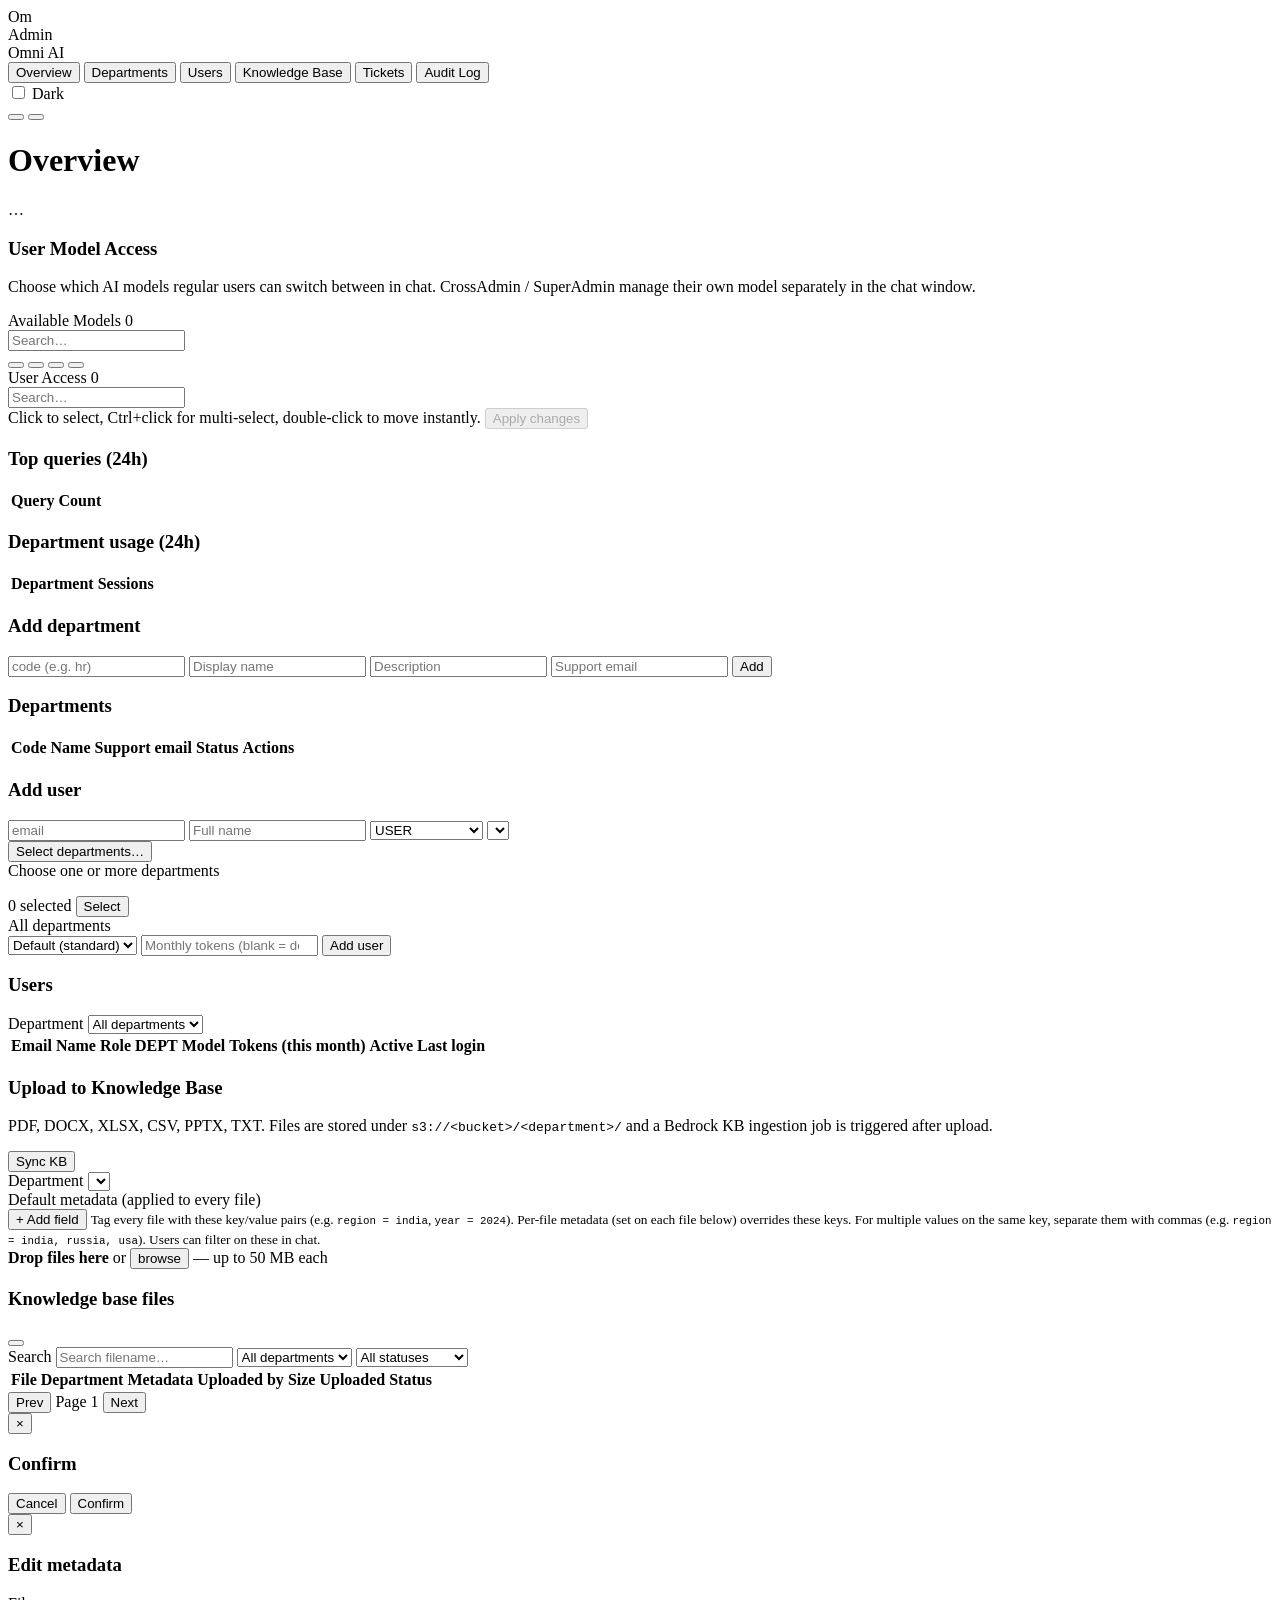
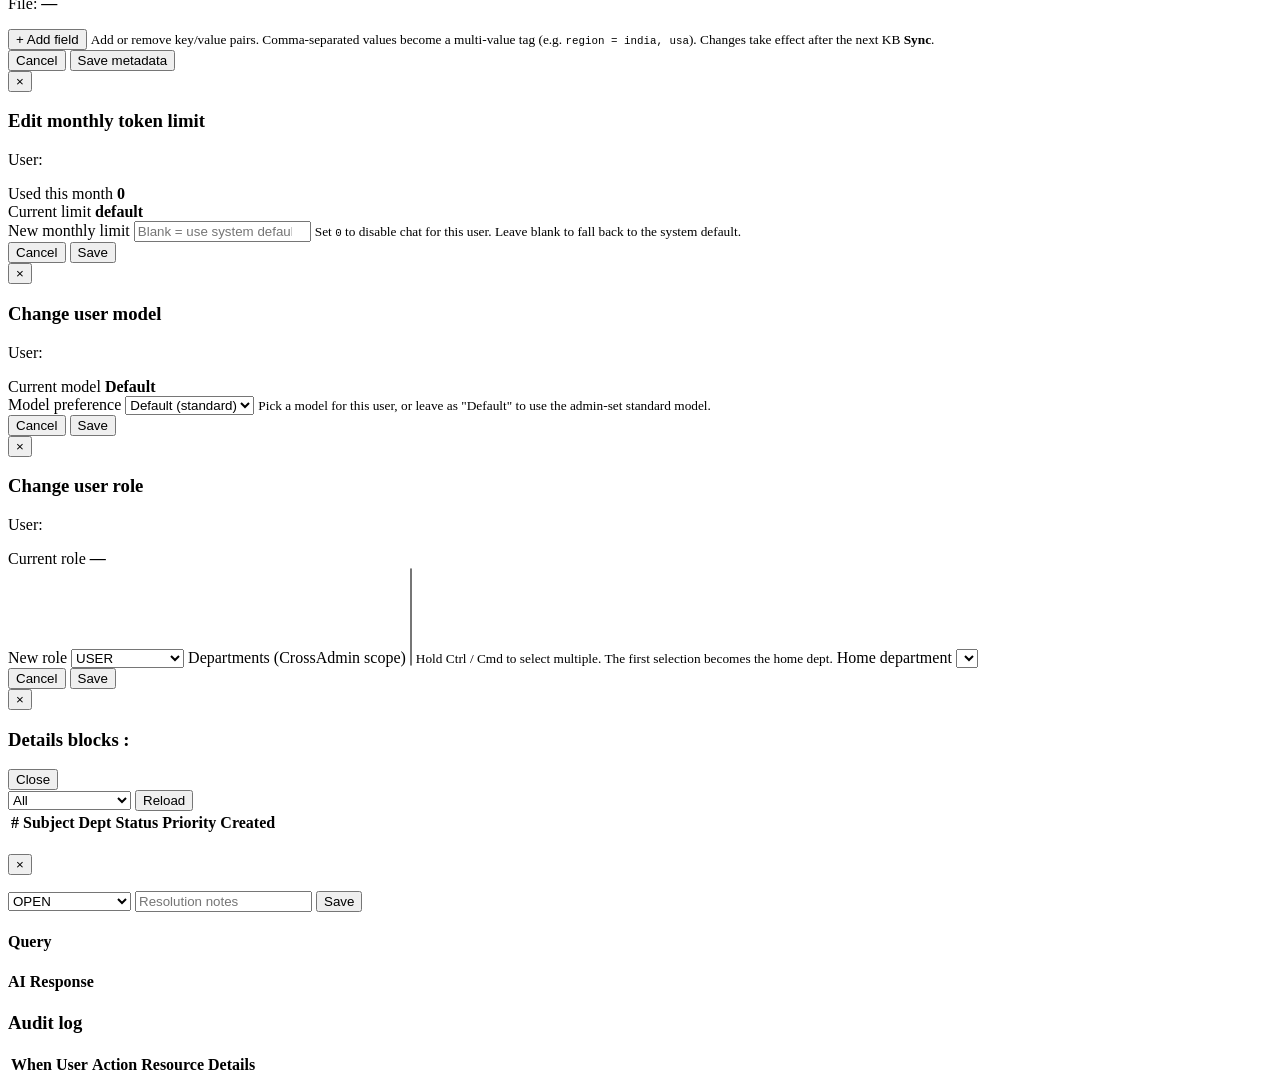
==== frontend/admin.html @ 7bd25db5 "first commit" ====
<!DOCTYPE html>
<html lang="en" data-theme="dark">
<head>
  <meta charset="UTF-8" />
  <meta name="viewport" content="width=device-width, initial-scale=1.0" />
  <title>Omni AI · Admin</title>
  <link rel="stylesheet" href="/css/main.css" />
  <link rel="stylesheet" href="/css/admin.css" />
</head>
<body class="admin-body">
  <aside class="sidebar admin-sidebar">
    <div class="sidebar-head">
      <div class="brand small">
        <div class="brand-mark">Om</div>
        <div>
          <div class="brand-name">Admin</div>
          <div class="brand-tag">Omni AI</div>
        </div>
      </div>
    </div>
    <nav class="admin-nav">
      <button class="nav-btn active" data-tab="overview"    data-icon-key="overview"><span class="nav-icon"></span><span>Overview</span></button>
      <button class="nav-btn"        data-tab="departments" data-icon-key="building"><span class="nav-icon"></span><span>Departments</span></button>
      <button class="nav-btn"        data-tab="users"       data-icon-key="users"><span class="nav-icon"></span><span>Users</span></button>
      <button class="nav-btn"        data-tab="uploads"     data-icon-key="knowledge"><span class="nav-icon"></span><span>Knowledge Base</span></button>
      <button class="nav-btn"        data-tab="tickets"     data-icon-key="tickets"><span class="nav-icon"></span><span>Tickets</span></button>
      <button class="nav-btn"        data-tab="audit"       data-icon-key="audit"><span class="nav-icon"></span><span>Audit Log</span></button>
    </nav>
    <div class="sidebar-foot">
      <!-- Same sun/moon switch we use in chat — drop-in component. -->
      <label class="theme-switch" title="Toggle dark / light mode">
        <input type="checkbox" id="themeSwitchInput" />
        <span class="theme-switch-track">
          <span class="theme-switch-icon left"  id="themeIconSun"></span>
          <span class="theme-switch-icon right" id="themeIconMoon"></span>
          <span class="theme-switch-thumb"></span>
        </span>
        <span class="theme-switch-label" id="themeLabel">Dark</span>
      </label>
      <div class="row">
        <button class="ghost" id="goChat" title="Open chat"></button>
        <button class="ghost" id="logoutBtn" title="Sign out"></button>
      </div>
    </div>
  </aside>

  <main class="admin-main">
    <header class="admin-head">
      <h1 id="tabTitle">Overview</h1>
      <div class="muted" id="adminUser">…</div>
    </header>

    <!-- OVERVIEW -->
    <section class="tab" id="tab-overview">
      <div class="metrics-grid" id="metricsGrid"></div>

      <!-- User Model Access — shuttle picker -->
      <div class="card" id="userModelsCard">
        <div class="card-head">
          <div>
            <h3>User Model Access</h3>
            <p class="muted">Choose which AI models regular users can switch between in chat. CrossAdmin / SuperAdmin manage their own model separately in the chat window.</p>
          </div>
        </div>

        <div class="shuttle-wrap" id="shuttleWrap">
          <!-- Left: Available Models -->
          <div class="shuttle-panel">
            <div class="shuttle-panel-head">
              <span class="shuttle-panel-title">Available Models</span>
              <span class="shuttle-count" id="availableCount">0</span>
            </div>
            <div class="shuttle-search-box">
              <i class="ti ti-search" aria-hidden="true"></i>
              <input class="shuttle-search" id="availableSearch" type="search" placeholder="Search…" autocomplete="off" />
            </div>
            <div id="availableModels" class="shuttle-list" role="listbox" aria-multiselectable="true" aria-label="Available models" tabindex="0"></div>
          </div>

          <!-- Middle: Transfer controls -->
          <div class="shuttle-controls" aria-label="Transfer controls">
            <button class="shuttle-btn sh-all" id="moveAllRight" title="Add all" aria-label="Add all models">
              <i class="ti ti-chevrons-right" aria-hidden="true"></i>
            </button>
            <button class="shuttle-btn sh-move" id="moveRight" title="Add selected" aria-label="Add selected models">
              <i class="ti ti-chevron-right" aria-hidden="true"></i>
            </button>
            <span class="shuttle-sep" aria-hidden="true"></span>
            <button class="shuttle-btn sh-move" id="moveLeft" title="Remove selected" aria-label="Remove selected models">
              <i class="ti ti-chevron-left" aria-hidden="true"></i>
            </button>
            <button class="shuttle-btn sh-all" id="moveAllLeft" title="Remove all" aria-label="Remove all models">
              <i class="ti ti-chevrons-left" aria-hidden="true"></i>
            </button>
          </div>

          <!-- Right: User Access -->
          <div class="shuttle-panel">
            <div class="shuttle-panel-head">
              <span class="shuttle-panel-title">User Access</span>
              <span class="shuttle-count active" id="selectedCount">0</span>
            </div>
            <div class="shuttle-search-box">
              <i class="ti ti-search" aria-hidden="true"></i>
              <input class="shuttle-search" id="selectedSearch" type="search" placeholder="Search…" autocomplete="off" />
            </div>
            <div id="selectedModels" class="shuttle-list" role="listbox" aria-multiselectable="true" aria-label="User access models" tabindex="0"></div>
          </div>
        </div>

        <div class="shuttle-footer" id="shuttleFooter">
          <i class="ti ti-info-circle shuttle-hint-icon" aria-hidden="true"></i>
          <span class="muted" id="shuttleHint">Click to select, Ctrl+click for multi-select, double-click to move instantly.</span>
          <button class="primary" id="applyBtn" disabled>Apply changes</button>
        </div>
      </div>


      <div class="card">
        <h3>Top queries (24h)</h3>
        <table class="data-table" id="topQueries"><thead><tr><th>Query</th><th>Count</th></tr></thead><tbody></tbody></table>
      </div>
      <div class="card">
        <h3>Department usage (24h)</h3>
        <table class="data-table" id="deptUsage"><thead><tr><th>Department</th><th>Sessions</th></tr></thead><tbody></tbody></table>
      </div>
    </section>

    <!-- DEPARTMENTS -->
    <section class="tab hidden" id="tab-departments">
      <!-- Visible to SUPERADMIN only — admin.js toggles `hidden`. -->
      <div class="card hidden" id="cardAddDept">
        <h3>Add department</h3>
        <div class="row">
          <input id="deptCode" placeholder="code (e.g. hr)" />
          <input id="deptName" placeholder="Display name" />
          <input id="deptDesc" placeholder="Description" />
          <input id="deptEmail" placeholder="Support email" />
          <button class="primary" id="addDeptBtn">Add</button>
        </div>
      </div>
      <div class="card">
        <h3 id="deptTableHeading">Departments</h3>
        <table class="data-table" id="deptTable">
          <thead><tr><th>Code</th><th>Name</th><th>Support email</th><th>Status</th><th>Actions</th></tr></thead>
          <tbody></tbody>
        </table>
      </div>
    </section>

    <!-- USERS -->
    <section class="tab hidden" id="tab-users">
      <div class="card">
        <h3>Add user</h3>
        <div class="row user-add-row">
          <input id="uEmail" placeholder="email" />
          <input id="uName" placeholder="Full name" />
          <select id="uRole">
            <option>USER</option>
            <option>ADMIN</option>
            <option>CROSSADMIN</option>
            <option>SUPERADMIN</option>
          </select>

          <!-- Single-select dept (default; replaced by multi-select for CROSSADMIN). -->
          <select id="uDept" class="dept-picker-single"></select>

          <!-- Multi-select dept widget (visible only when role = CROSSADMIN). -->
          <div class="dept-picker-multi hidden" id="uDeptMulti">
            <button type="button" class="dept-picker-trigger" id="uDeptMultiTrigger" aria-haspopup="listbox" aria-expanded="false">
              <div class="dept-picker-chips" id="uDeptMultiChips">
                <span class="dept-picker-placeholder">Select departments…</span>
              </div>
              <span class="dept-picker-chevron" id="uDeptMultiChevron"></span>
            </button>
            <div class="dept-picker-menu" id="uDeptMultiMenu" role="listbox">
              <div class="dept-picker-menu-head">
                <span class="muted">Choose one or more departments</span>
              </div>
              <ul class="dept-picker-list" id="uDeptMultiList"></ul>
              <div class="dept-picker-foot">
                <span class="muted" id="uDeptMultiCount">0 selected</span>
                <button type="button" class="primary" id="uDeptMultiClose">Select</button>
              </div>
            </div>
          </div>

          <!-- Shown when role = SUPERADMIN: global access, so no dept is
               picked — we surface a read-only "All departments" badge. -->
          <div class="dept-picker-all hidden" id="uDeptAll" title="Super Admins have access to every department">
            <span class="dept-picker-all-badge">All departments</span>
          </div>

          <select id="uModel" title="Per-user model preference. 'Default' uses the admin-set standard model.">
            <option value="">Default (standard)</option>
          </select>
          <input id="uTokenLimit" type="number" min="0" step="1000"
                 placeholder="Monthly tokens (blank = default)"
                 title="Per-user monthly token budget. Leave blank to use the system default. 0 disables chat for this user." />
          <button class="primary" id="addUserBtn">Add user</button>
        </div>
      </div>
      <div class="card">
        <div class="card-head">
          <h3>Users</h3>
          <label class="user-filter">
            <span class="muted">Department</span>
            <select id="userDeptFilter">
              <option value="">All departments</option>
            </select>
          </label>
        </div>
        <table class="data-table" id="userTable">
          <thead><tr><th>Email</th><th>Name</th><th>Role</th><th>DEPT</th><th>Model</th><th>Tokens (this month)</th><th>Active</th><th>Last login</th><th class="col-actions"></th></tr></thead>
          <tbody></tbody>
        </table>
      </div>
    </section>

    <!-- UPLOADS / KB -->
    <section class="tab hidden" id="tab-uploads">
      <div class="card kb-upload-card">
        <div class="card-head">
          <div>
            <h3>Upload to Knowledge Base</h3>
            <p class="muted">PDF, DOCX, XLSX, CSV, PPTX, TXT. Files are stored under <code>s3://&lt;bucket&gt;/&lt;department&gt;/</code> and a Bedrock KB ingestion job is triggered after upload.</p>
          </div>
          <button class="primary kb-sync-btn" id="resyncBtn" title="Trigger KB resync">Sync KB</button>
        </div>

        <div class="kb-upload-form">
          <label class="field">
            <span>Department</span>
            <select id="uplDept"></select>
          </label>

          <!-- Arbitrary metadata: N key/value rows. Each becomes a filter
               facet in chat. These are the DEFAULTS — every file in the
               queue inherits them. Each file can then add or override
               specific keys from its own per-file editor. -->
          <div class="field kb-meta">
            <span>Default metadata (applied to every file)</span>
            <div id="uplMetaRows" class="meta-rows"></div>
            <button type="button" class="ghost meta-add" id="uplMetaAdd">+ Add field</button>
            <small class="muted">Tag every file with these key/value pairs (e.g. <code>region = india</code>, <code>year = 2024</code>). Per-file metadata (set on each file below) overrides these keys. For multiple values on the same key, separate them with commas (e.g. <code>region = india, russia, usa</code>). Users can filter on these in chat.</small>
          </div>

          <!-- Dropzone -->
          <div class="kb-dropzone" id="uplDrop" tabindex="0">
            <span class="kb-dropzone-icon" id="uplDropIcon"></span>
            <div class="kb-dropzone-copy">
              <strong>Drop files here</strong>
              <span class="muted">or <button class="link" id="uplPickBtn" type="button">browse</button> — up to 50 MB each</span>
            </div>
            <input type="file" id="uplFile" multiple
                   accept=".pdf,.docx,.xlsx,.csv,.pptx,.ppt,.txt" hidden />
          </div>

          <div class="row" id="uplActions" style="display:none;">
            <button class="primary" id="uplBtn">Upload all</button>
            <button class="ghost"   id="uplClearBtn">Clear</button>
          </div>

          <!-- Per-file progress -->
          <ul class="kb-upload-list" id="uplQueue"></ul>
        </div>
      </div>

      <div class="card">
        <div class="card-head">
          <h3>Knowledge base files</h3>
          <button class="ghost icon-btn" id="kbRefreshBtn" title="Refresh" aria-label="Refresh"></button>
        </div>
        <div class="row kb-filters">
          <label class="field flex-1">
            <span class="visually-hidden">Search</span>
            <span class="input-with-icon">
              <span class="input-icon" id="kbSearchIcon"></span>
              <input id="kbSearch" placeholder="Search filename…" />
            </span>
          </label>
          <select id="kbDeptFilter">
            <option value="">All departments</option>
          </select>
          <select id="kbStatusFilter">
            <option value="">All statuses</option>
            <option value="ACTIVE">Active</option>
            <option value="INGESTING">Ingesting</option>
            <option value="INGESTION_FAILED">Ingestion failed</option>
          </select>
        </div>
        <table class="data-table kb-table" id="kbTable">
          <thead>
            <tr>
              <th>File</th>
              <th>Department</th>
              <th>Metadata</th>
              <th>Uploaded by</th>
              <th>Size</th>
              <th>Uploaded</th>
              <th>Status</th>
              <th class="col-actions"></th>
            </tr>
          </thead>
          <tbody></tbody>
        </table>
        <div class="kb-pager">
          <button class="ghost" id="kbPrevBtn">Prev</button>
          <span class="muted" id="kbPagerInfo">Page 1</span>
          <button class="ghost" id="kbNextBtn">Next</button>
        </div>
      </div>
    </section>

    <!-- Confirmation modal (KB delete / dept delete / remove access) -->
    <div class="modal-root hidden" id="modalRoot" role="dialog" aria-modal="true">
      <div class="modal-backdrop" data-act="cancel"></div>
      <div class="modal-card">
        <button class="modal-x" data-act="cancel" aria-label="Close">×</button>
        <h3 id="modalTitle">Confirm</h3>
        <p id="modalBody" class="muted"></p>
        <div class="modal-actions">
          <button class="ghost" data-act="cancel">Cancel</button>
          <button class="danger" id="modalConfirm">Confirm</button>
        </div>
      </div>
    </div>

    <!-- KB file metadata editor (opened from the KB list "edit metadata" button) -->
    <div class="modal-root hidden" id="kbMetaRoot" role="dialog" aria-modal="true">
      <div class="modal-backdrop" data-act="kbm-cancel"></div>
      <div class="modal-card">
        <button class="modal-x" data-act="kbm-cancel" aria-label="Close">×</button>
        <h3>Edit metadata</h3>
        <p class="muted">File: <strong id="kbmFile">—</strong></p>
        <div class="kbm-meta-rows" id="kbmRows"></div>
        <button type="button" class="ghost meta-add" id="kbmAddBtn">+ Add field</button>
        <small class="muted">Add or remove key/value pairs. Comma-separated values become a multi-value tag (e.g. <code>region = india, usa</code>). Changes take effect after the next KB <strong>Sync</strong>.</small>
        <div class="modal-actions">
          <button class="ghost" data-act="kbm-cancel">Cancel</button>
          <button class="primary" id="kbmSaveBtn">Save metadata</button>
        </div>
      </div>
    </div>

    <!-- Per-user token limit editor (opened from the user list pencil) -->
    <div class="modal-root hidden" id="tokenLimitRoot" role="dialog" aria-modal="true">
      <div class="modal-backdrop" data-act="tl-cancel"></div>
      <div class="modal-card">
        <button class="modal-x" data-act="tl-cancel" aria-label="Close">×</button>
        <h3>Edit monthly token limit</h3>
        <p class="muted" id="tlSub">User: <strong id="tlEmail"></strong></p>
        <div class="tl-usage-row">
          <span class="muted">Used this month</span>
          <strong id="tlUsed">0</strong>
        </div>
        <div class="tl-usage-row">
          <span class="muted">Current limit</span>
          <strong id="tlCurrent">default</strong>
        </div>
        <label class="field">
          <span>New monthly limit</span>
          <input id="tlInput" type="number" min="0" step="1000"
                 placeholder="Blank = use system default" />
          <small class="muted">Set <code>0</code> to disable chat for this user. Leave blank to fall back to the system default.</small>
        </label>
        <div class="modal-actions">
          <button class="ghost" data-act="tl-cancel">Cancel</button>
          <button class="primary" id="tlSaveBtn">Save</button>
        </div>
      </div>
    </div>

    <!-- Per-user model editor (opened from the user list model button) -->
    <div class="modal-root hidden" id="modelEditRoot" role="dialog" aria-modal="true">
      <div class="modal-backdrop" data-act="me-cancel"></div>
      <div class="modal-card">
        <button class="modal-x" data-act="me-cancel" aria-label="Close">×</button>
        <h3>Change user model</h3>
        <p class="muted">User: <strong id="meEmail"></strong></p>
        <div class="tl-usage-row">
          <span class="muted">Current model</span>
          <strong id="meCurrent">Default</strong>
        </div>
        <label class="field">
          <span>Model preference</span>
          <select id="meSelect">
            <option value="">Default (standard)</option>
          </select>
          <small class="muted">Pick a model for this user, or leave as "Default" to use the admin-set standard model.</small>
        </label>
        <div class="modal-actions">
          <button class="ghost" data-act="me-cancel">Cancel</button>
          <button class="primary" id="meSaveBtn">Save</button>
        </div>
      </div>
    </div>

    <!-- Per-user role editor (opened from the user list shield button) -->
    <div class="modal-root hidden" id="roleEditRoot" role="dialog" aria-modal="true">
      <div class="modal-backdrop" data-act="re-cancel"></div>
      <div class="modal-card">
        <button class="modal-x" data-act="re-cancel" aria-label="Close">×</button>
        <h3>Change user role</h3>
        <p class="muted">User: <strong id="reEmail"></strong></p>
        <div class="tl-usage-row">
          <span class="muted">Current role</span>
          <strong id="reCurrent">—</strong>
        </div>
        <label class="field">
          <span>New role</span>
          <select id="reRole">
            <option>USER</option>
            <option>ADMIN</option>
            <option>CROSSADMIN</option>
            <option>SUPERADMIN</option>
          </select>
        </label>

        <!-- Visible only when the new role is CROSSADMIN. -->
        <label class="field hidden" id="reDeptWrap">
          <span>Departments (CrossAdmin scope)</span>
          <select id="reDeptList" multiple size="6"></select>
          <small class="muted">Hold Ctrl / Cmd to select multiple. The first selection becomes the home dept.</small>
        </label>

        <!-- Visible for single-dept roles only. -->
        <label class="field" id="reSingleDeptWrap">
          <span>Home department</span>
          <select id="reSingleDept"></select>
        </label>

        <div class="modal-actions">
          <button class="ghost" data-act="re-cancel">Cancel</button>
          <button class="primary" id="reSaveBtn">Save</button>
        </div>
      </div>
    </div>

    <!-- Guardrail block details modal (opened from the Overview metric) -->
    <div class="modal-root hidden" id="guardrailRoot" role="dialog" aria-modal="true">
      <div class="modal-backdrop" data-act="gr-cancel"></div>
      <div class="modal-card modal-card-wide">
        <button class="modal-x" data-act="gr-cancel" aria-label="Close">×</button>
        <h3>Details blocks :</h3>
        <div id="guardrailBody"></div>
        <div class="modal-actions">
          <button class="ghost" data-act="gr-cancel">Close</button>
        </div>
      </div>
    </div>

    <!-- TICKETS -->
    <section class="tab hidden" id="tab-tickets">
      <div class="card">
        <div class="row">
          <select id="tStatusFilter">
            <option value="">All</option>
            <option>OPEN</option><option>IN_PROGRESS</option><option>WAITING_USER</option>
            <option>RESOLVED</option><option>CLOSED</option>
          </select>
          <button class="ghost" id="reloadTicketsBtn">Reload</button>
        </div>
        <table class="data-table" id="ticketTable">
          <thead><tr><th>#</th><th>Subject</th><th>Dept</th><th>Status</th><th>Priority</th><th>Created</th><th></th></tr></thead>
          <tbody></tbody>
        </table>
      </div>
      <div class="card hidden" id="ticketDetail">
        <div class="card-head">
          <h3 id="tdSubject"></h3>
          <button class="ghost icon-btn" id="tdCloseBtn" title="Close" aria-label="Close">×</button>
        </div>
        <p class="muted" id="tdMeta"></p>
        <div class="row">
          <select id="tdStatus">
            <option>OPEN</option><option>IN_PROGRESS</option><option>WAITING_USER</option>
            <option>RESOLVED</option><option>CLOSED</option>
          </select>
          <input id="tdNotes" placeholder="Resolution notes" />
          <button class="primary" id="tdSaveBtn">Save</button>
        </div>
        <h4>Query</h4><pre id="tdQuery" class="quote"></pre>
        <h4>AI Response</h4><pre id="tdAnswer" class="quote"></pre>
      </div>
    </section>

    <!-- AUDIT -->
    <section class="tab hidden" id="tab-audit">
      <div class="card">
        <h3>Audit log</h3>
        <table class="data-table" id="auditTable">
          <thead><tr><th>When</th><th>User</th><th>Action</th><th>Resource</th><th>Details</th></tr></thead>
          <tbody></tbody>
        </table>
      </div>
    </section>
  </main>

  <script src="/js/icons.js"></script>
  <script src="/js/api.js"></script>
  <script src="/js/theme.js"></script>
  <script src="/js/admin.js"></script>
</body>
</html>
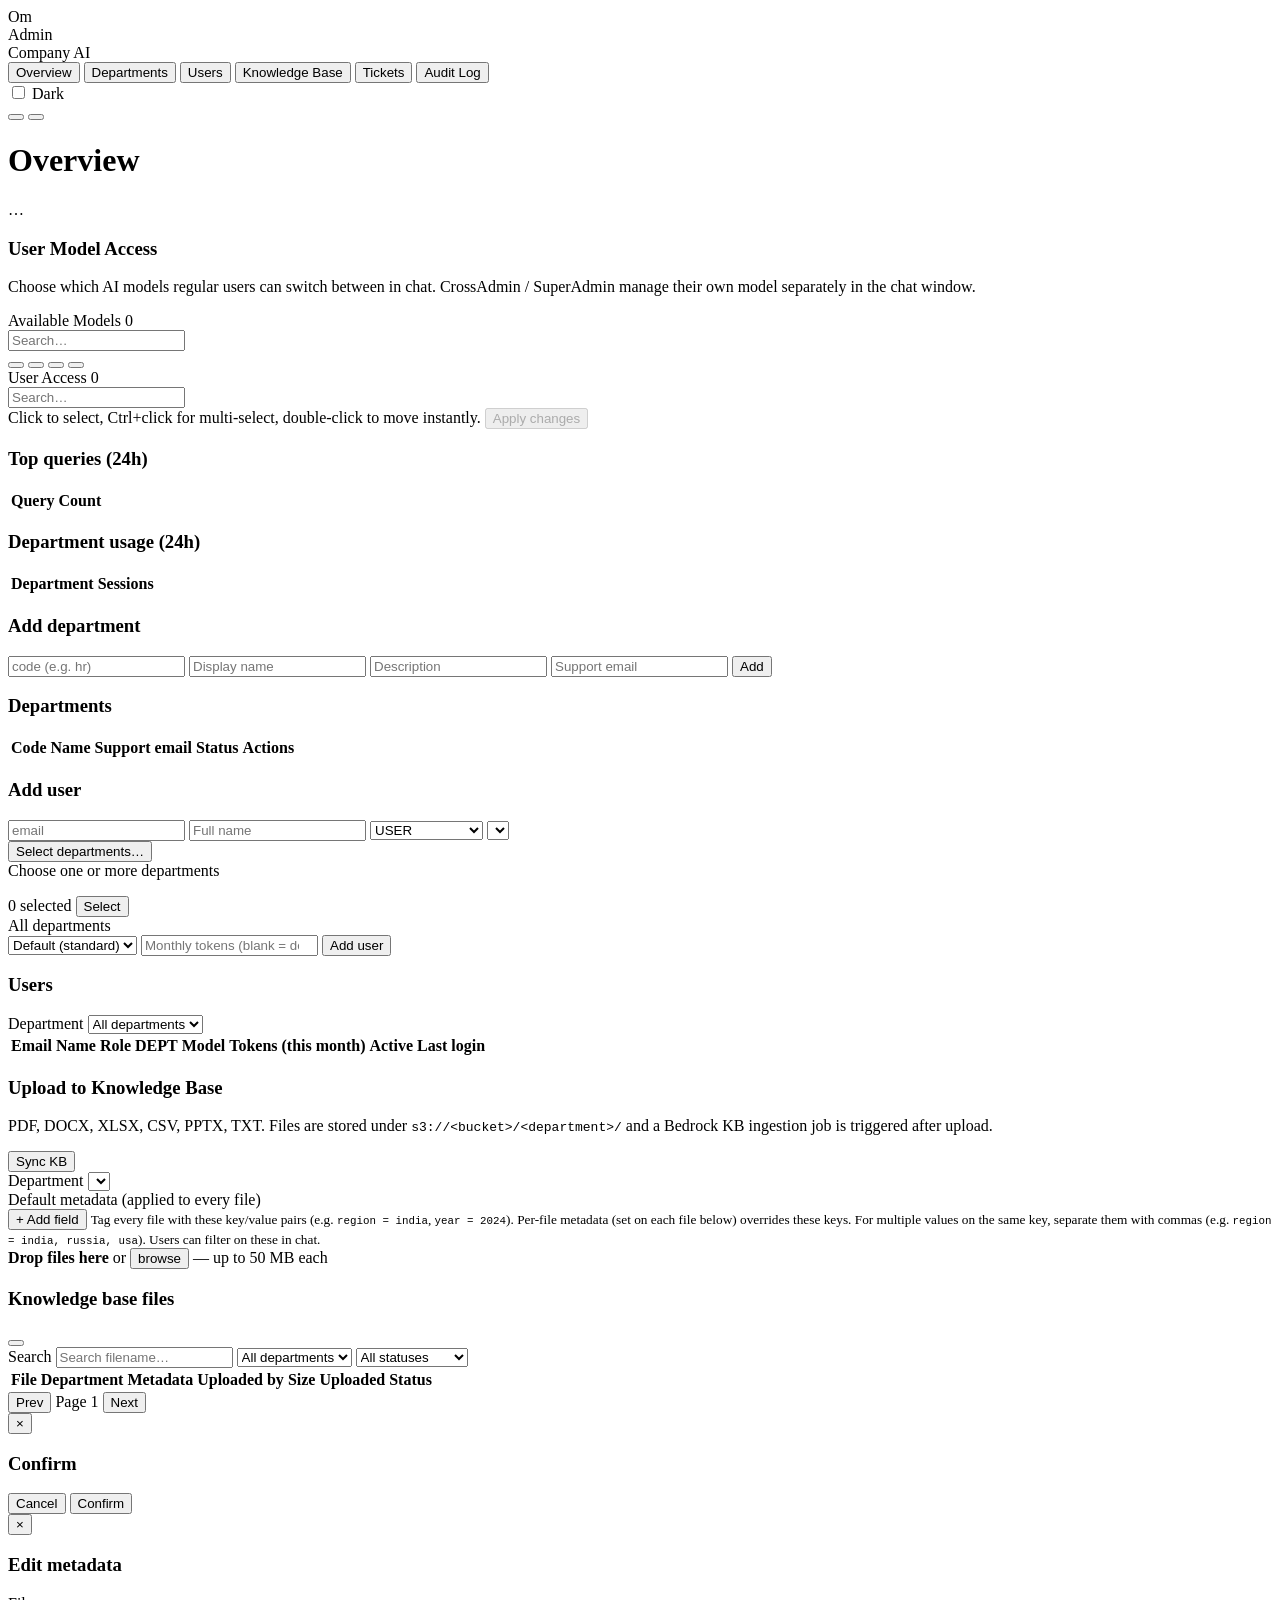
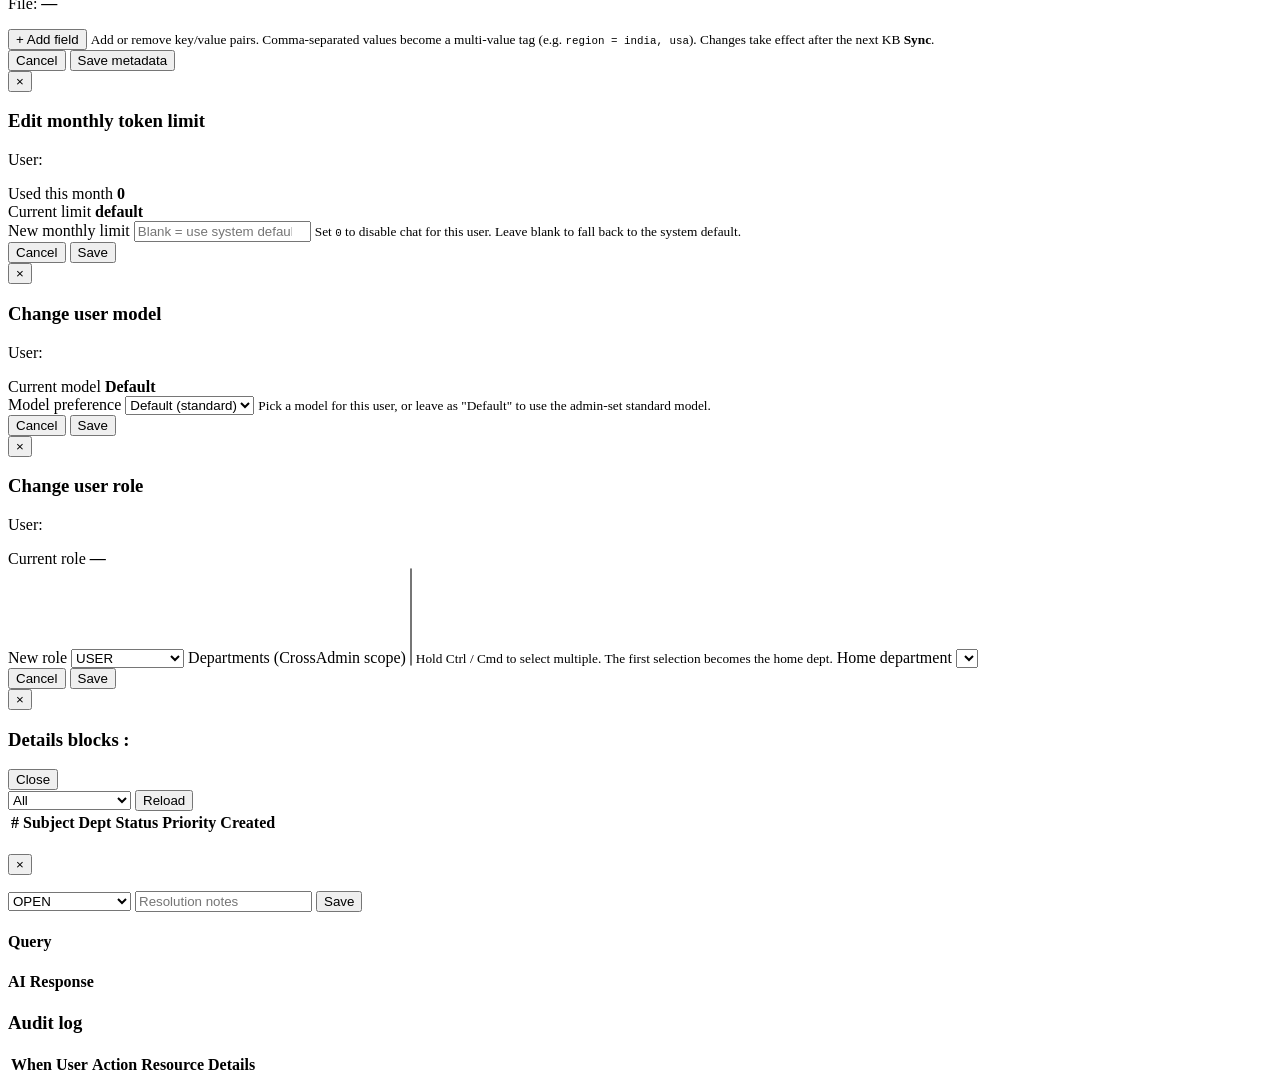
==== commit 9c36c42c: "Replacing a word" ====
--- a/frontend/admin.html
+++ b/frontend/admin.html
@@ -3,7 +3,7 @@
 <head>
   <meta charset="UTF-8" />
   <meta name="viewport" content="width=device-width, initial-scale=1.0" />
-  <title>Omni AI · Admin</title>
+  <title>Company AI · Admin</title>
   <link rel="stylesheet" href="/css/main.css" />
   <link rel="stylesheet" href="/css/admin.css" />
 </head>
@@ -14,7 +14,7 @@
         <div class="brand-mark">Om</div>
         <div>
           <div class="brand-name">Admin</div>
-          <div class="brand-tag">Omni AI</div>
+          <div class="brand-tag">Company AI</div>
         </div>
       </div>
     </div>
